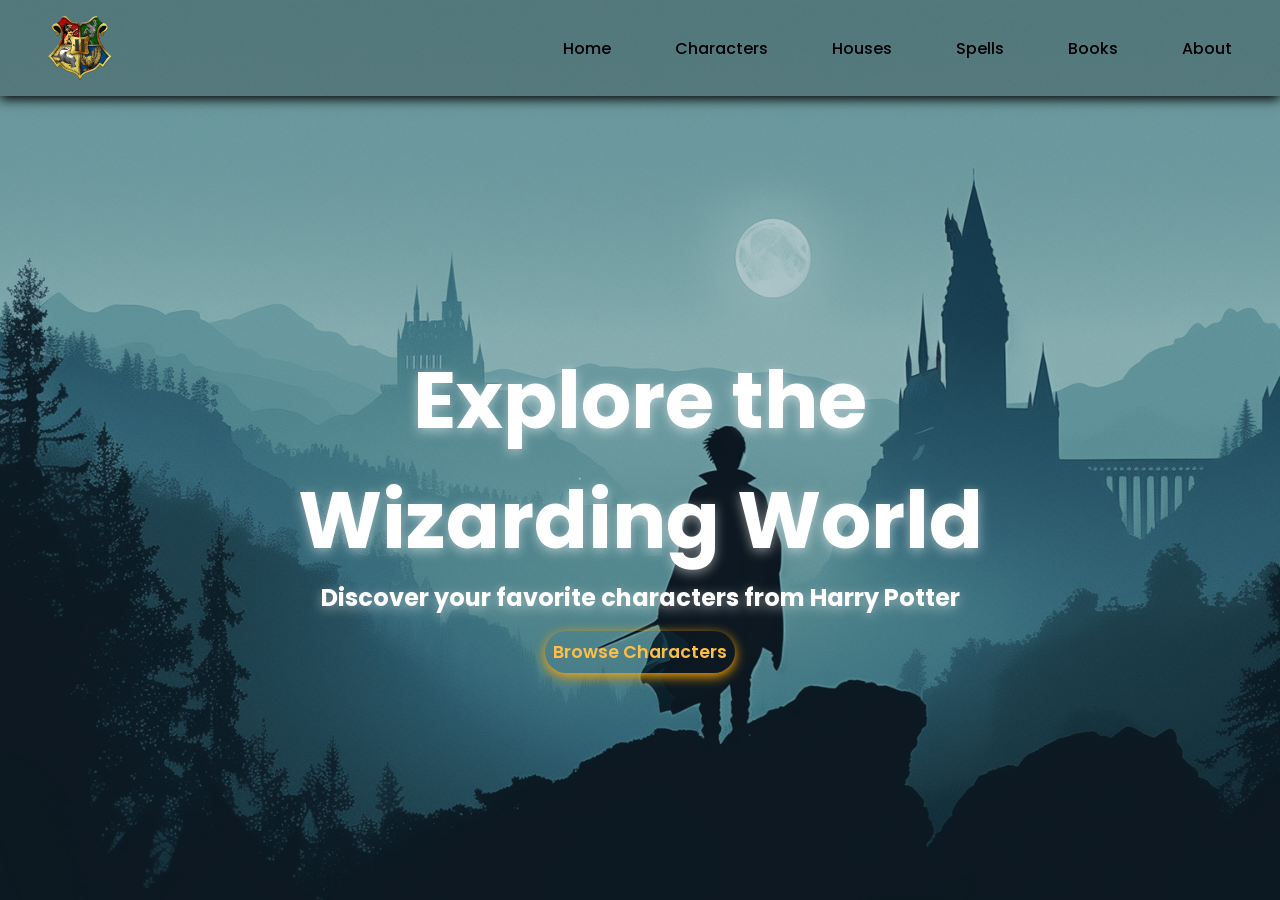
==== index.html @ 9228569e "Completed the home page" ====
<!doctype html>
<html lang="en">
  <head>
    <meta charset="UTF-8" />
    <meta name="viewport" content="width=device-width, initial-scale=1.0" />
    <title>Harry Potter Fan Page</title>
    <link rel="icon" href="Assets/Logo Favicon.png" type="image/x-icon" />
    <link rel="stylesheet" href="style.css" />
    <link rel="preconnect" href="https://fonts.googleapis.com" />
    <link rel="preconnect" href="https://fonts.gstatic.com" crossorigin />
    <link
      href="https://fonts.googleapis.com/css2?family=Poppins:ital,wght@0,100;0,200;0,300;0,400;0,500;0,600;0,700;0,800;0,900;1,100;1,200;1,300;1,400;1,500;1,600;1,700;1,800;1,900&display=swap"
      rel="stylesheet"
    />
  </head>
  <body>
    <nav id="navbar">
      <img src="Assets/Logo Favicon.png" class="logo" />
      <div class="links">
        <a href="#" onclick="">Home</a>
        <a href="#" onclick="">Characters</a>
        <a href="#" onclick="">Houses</a>
        <a href="#" onclick="">Spells</a>
        <a href="#" onclick="">Books</a>
        <a href="#" onclick="">About</a>
      </div>
    </nav>
    <section id="hero">
        <div class="hero-top">
            <h1>Explore the<br>Wizarding World</h1>
            <h2>Discover your favorite characters from Harry Potter</h2>
        </div>
        <div class="hero-bottom">
            <button class="browse-characters">Browse Characters</button>
        </div>
    </section>
  </body>
  <script src="script.js"></script>
</html>
---- style.css ----
* {
    margin: 0;
    padding: 0;
    box-sizing: border-box;
    font-family: "Poppins", sans-serif;
    font-style: normal;
}

/* Body */

body {
    min-height: 100vh;
    background: linear-gradient(to top, rgba(0, 0, 0, 0.2) 50%, rgba(0, 0, 0, 0.2) 50%), url(Assets/Background.png);
    background-position: center;
    background-repeat: no-repeat;
    background-size: cover;
}

/* Navbar */

#navbar {
    position: sticky;
    top: 0;
    z-index: 1000;
    background: linear-gradient(to top, rgba(0, 0, 0, 0.2) 50%, rgba(0, 0, 0, 0.2) 50%);
    padding: 1rem 3rem;
    box-shadow: 0 0.2rem 0.7rem black;
    display: flex;
    justify-content: space-between;
    align-items: center;
}

#navbar .logo {
    width: 4rem;
    height: 4rem;
}

#navbar .links {
    display: flex;
    gap: 4rem;
}

#navbar .links a {
    text-decoration: none;
    font-weight: 500;
    color: black;
    font-size: 1rem;
    position: relative;
}

#navbar .links a::before {
    content: "";
    position: absolute;
    left: 50%;
    right: 50%;
    bottom: -0.2rem;
    height: 0.2rem;
    width: 0;
    background-color: orange;
    transition: 0.3s ease-out;
}

#navbar .links a:hover::before {
    width: 100%;
    left: 0;
    right: 0;
}

/* Hero Content */

#hero {
    display: flex;
    flex-direction: column;
    justify-content: center;  
    align-items: center;
    height: calc(100vh - 6rem);           
    text-align: center;
}

#hero .hero-top h1 {
    font-size: 5rem;
    color: white;
    text-shadow: 0 0.2rem 0.7rem rgba(255, 255, 255, 0.5);
}

#hero .hero-top h2 {
    color: white;
    font-size: 1.5rem;
    text-shadow: 0 0.2rem 0.7rem rgba(255, 255, 255, 0.5);
}

#hero .hero-bottom {
    position: relative;
    top: 1rem;
}

#hero .hero-bottom .browse-characters {
    background: transparent;
    border: transparent;
    box-shadow: 0 0.2rem 0.7rem orange;
    padding: 0.5rem;
    font-size: 1.1rem;
    border-radius: 2rem;
    color: rgb(255, 190, 69);
    font-weight: 600;
    cursor: pointer;
}
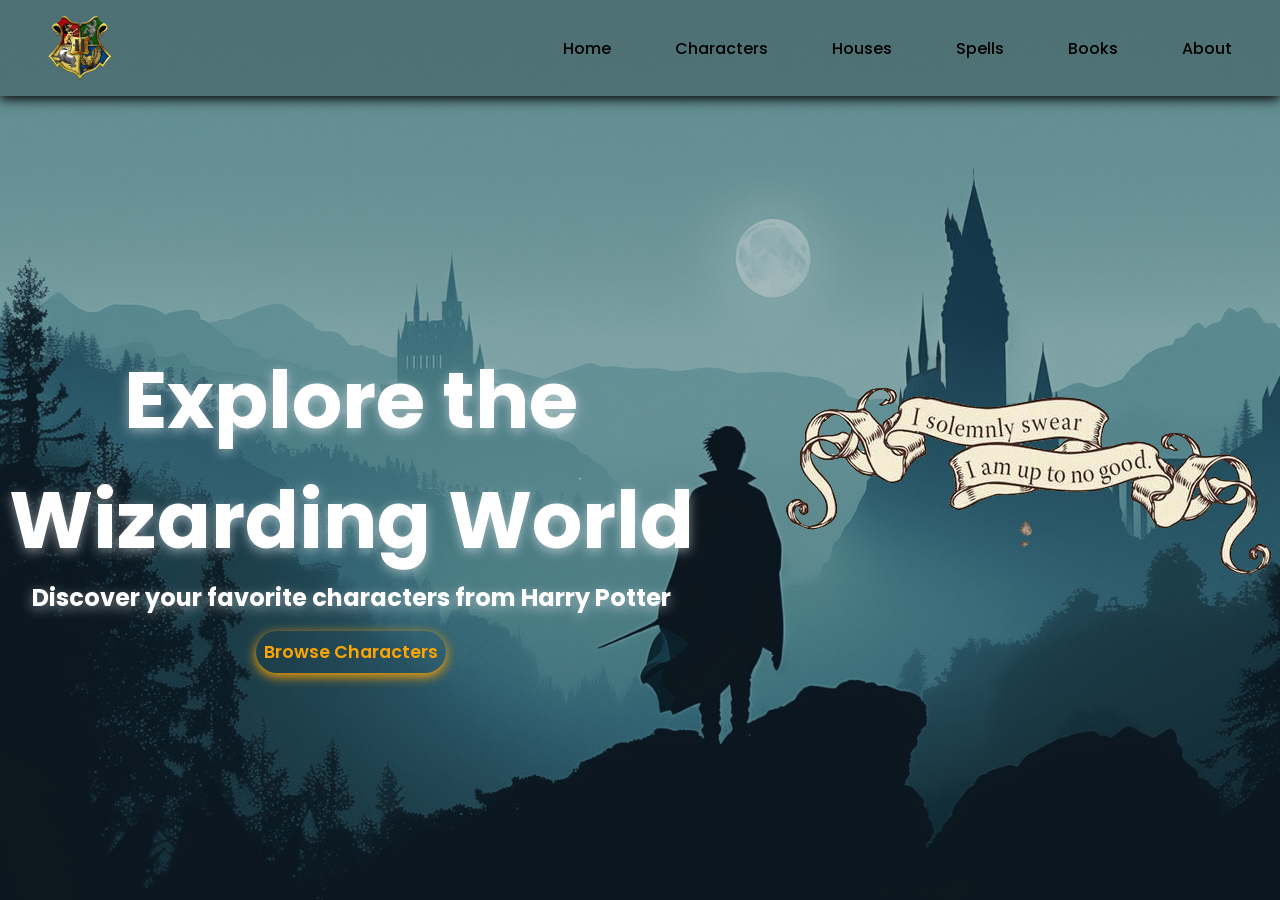
==== commit 4ba88681: "Added Some Animations" ====
--- a/index.html
+++ b/index.html
@@ -26,6 +26,7 @@
       </div>
     </nav>
     <section id="hero">
+      <div class="hero-content">
         <div class="hero-top">
             <h1>Explore the<br>Wizarding World</h1>
             <h2>Discover your favorite characters from Harry Potter</h2>
@@ -33,6 +34,10 @@
         <div class="hero-bottom">
             <button class="browse-characters">Browse Characters</button>
         </div>
+      </div>
+      <div class="animation">
+        <img src="Assets/gif1.gif" class="logo-gif" alt="gif">
+      </div>
     </section>
   </body>
   <script src="script.js"></script>
--- a/style.css
+++ b/style.css
@@ -10,7 +10,7 @@
 
 body {
     min-height: 100vh;
-    background: linear-gradient(to top, rgba(0, 0, 0, 0.2) 50%, rgba(0, 0, 0, 0.2) 50%), url(Assets/Background.png);
+    background: linear-gradient(to top, rgba(0, 0, 0, 0.25) 50%, rgba(0, 0, 0, 0.25) 50%), url(Assets/Background.png);
     background-position: center;
     background-repeat: no-repeat;
     background-size: cover;
@@ -70,24 +70,39 @@
 
 #hero {
     display: flex;
+    flex-direction: row;
+    justify-content: center;  
+    align-items: center;
+    height: calc(100vh - 6rem);
+    text-align: center;
+    gap: 5rem;
+}
+
+#hero .hero-content {
+    display: flex;
     flex-direction: column;
     justify-content: center;  
     align-items: center;
-    height: calc(100vh - 6rem);           
     text-align: center;
 }
+
+/* Hero Top */
 
 #hero .hero-top h1 {
     font-size: 5rem;
     color: white;
     text-shadow: 0 0.2rem 0.7rem rgba(255, 255, 255, 0.5);
+    animation: bounce-in 0.8s ease-in-out;
 }
 
 #hero .hero-top h2 {
     color: white;
     font-size: 1.5rem;
     text-shadow: 0 0.2rem 0.7rem rgba(255, 255, 255, 0.5);
+    animation: bounce-in 0.8s ease-in-out;
 }
+
+/* Hero Bottom */
 
 #hero .hero-bottom {
     position: relative;
@@ -101,7 +116,32 @@
     padding: 0.5rem;
     font-size: 1.1rem;
     border-radius: 2rem;
-    color: rgb(255, 190, 69);
+    color: orange;
     font-weight: 600;
     cursor: pointer;
+    animation: bounce-in 0.8s ease-in-out;
+    transition: all 0.3s ease;
+}
+
+#hero .hero-bottom .browse-characters:hover {
+    transform: translateY(-5px) scale(1.1);
+    box-shadow: 0 0.4rem 1.2rem orange;
+    color: white;
+    transition: all 0.3s ease;
+}
+
+/* Hero-Animation */
+
+#hero .animation .logo-gif {
+    animation: bounce-in 0.8s ease-in-out;
+}
+
+@keyframes bounce-in {
+    from {
+        transform: translateY(8vh);
+    }
+
+    to {
+        transform: translateY(0vh);
+    }
 }
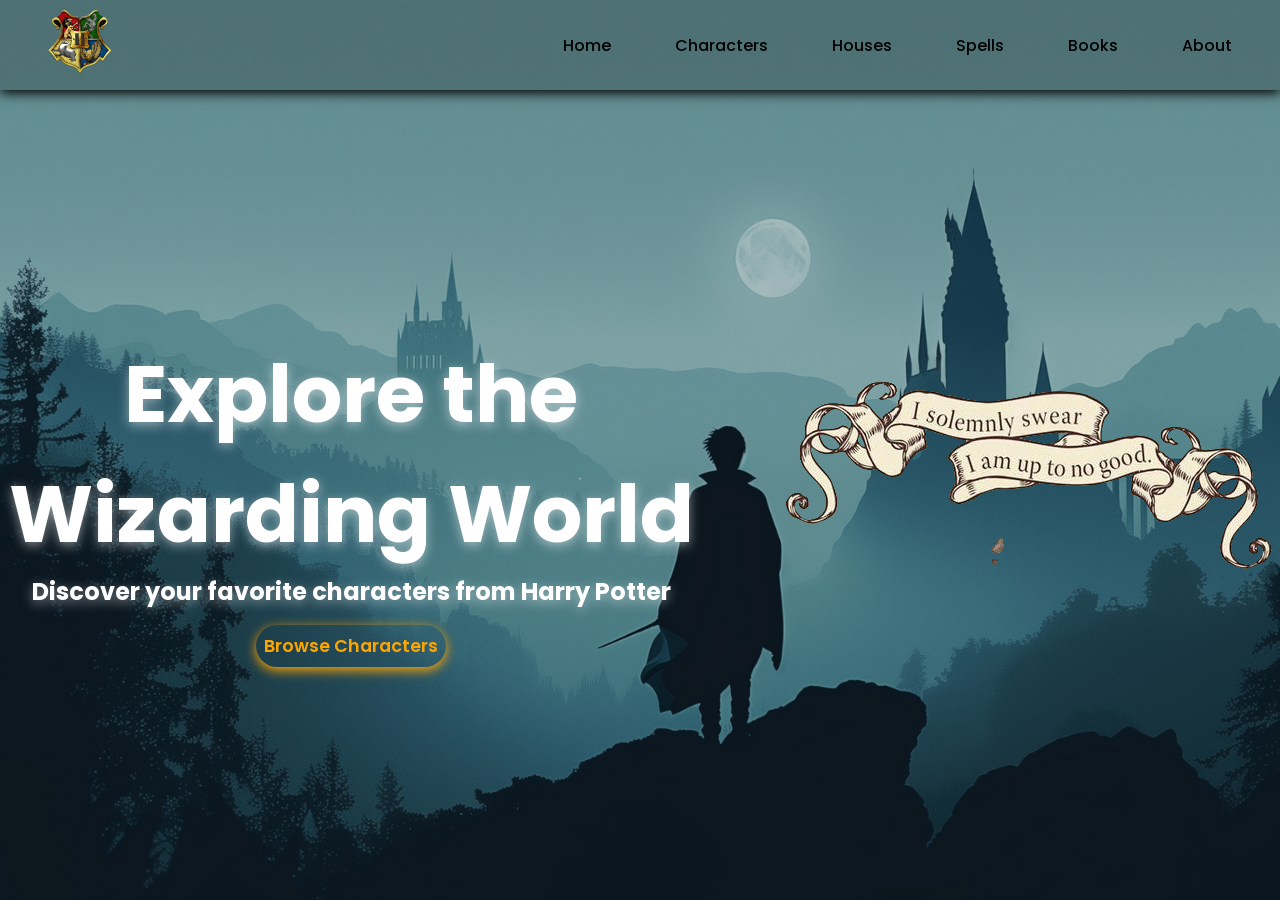
==== commit e01ae2e7: "Did some changes" ====
--- a/index.html
+++ b/index.html
@@ -15,29 +15,31 @@
   </head>
   <body>
     <nav id="navbar">
-      <img src="Assets/Logo Favicon.png" class="logo" />
+      <a href="index.html"><img src="Assets/Logo Favicon.png" class="logo"/></a>
       <div class="links">
-        <a href="#" onclick="">Home</a>
-        <a href="#" onclick="">Characters</a>
-        <a href="#" onclick="">Houses</a>
-        <a href="#" onclick="">Spells</a>
-        <a href="#" onclick="">Books</a>
-        <a href="#" onclick="">About</a>
+        <a href="#" data-page="home">Home</a>
+        <a href="#" data-page="characters">Characters</a>
+        <a href="#" data-page="houses">Houses</a>
+        <a href="#" data-page="spells">Spells</a>
+        <a href="#" data-page="books">Books</a>
+        <a href="#" data-page="about">About</a>
       </div>
     </nav>
-    <section id="hero">
-      <div class="hero-content">
-        <div class="hero-top">
-            <h1>Explore the<br>Wizarding World</h1>
+    <section id="home" class="page active">
+      <section id="hero">
+        <div class="hero-content">
+          <div class="hero-top">
+            <h1>Explore the<br />Wizarding World</h1>
             <h2>Discover your favorite characters from Harry Potter</h2>
+          </div>
+          <div class="hero-bottom">
+            <button class="browse-characters">Browse Characters</button>
+          </div>
         </div>
-        <div class="hero-bottom">
-            <button class="browse-characters">Browse Characters</button>
+        <div class="animation">
+          <img src="Assets/gif1.gif" class="logo-gif" alt="gif" />
         </div>
-      </div>
-      <div class="animation">
-        <img src="Assets/gif1.gif" class="logo-gif" alt="gif">
-      </div>
+      </section>
     </section>
   </body>
   <script src="script.js"></script>
--- a/style.css
+++ b/style.css
@@ -16,6 +16,15 @@
     background-size: cover;
 }
 
+.page {
+    display: none;
+    min-height: calc(100vh - 6rem);
+}
+
+.page.active {
+    display: block;
+}
+
 /* Navbar */
 
 #navbar {
@@ -23,7 +32,7 @@
     top: 0;
     z-index: 1000;
     background: linear-gradient(to top, rgba(0, 0, 0, 0.2) 50%, rgba(0, 0, 0, 0.2) 50%);
-    padding: 1rem 3rem;
+    padding: 0.6rem 3rem;
     box-shadow: 0 0.2rem 0.7rem black;
     display: flex;
     justify-content: space-between;
@@ -66,17 +75,19 @@
     right: 0;
 }
 
-/* Hero Content */
+/* Hero*/
 
 #hero {
     display: flex;
     flex-direction: row;
     justify-content: center;  
     align-items: center;
-    height: calc(100vh - 6rem);
+    min-height: calc(100vh - 6rem);
     text-align: center;
     gap: 5rem;
 }
+
+/* Hero Content */
 
 #hero .hero-content {
     display: flex;
@@ -92,14 +103,14 @@
     font-size: 5rem;
     color: white;
     text-shadow: 0 0.2rem 0.7rem rgba(255, 255, 255, 0.5);
-    animation: bounce-in 0.8s ease-in-out;
+    animation: bounce-in 1s ease-in-out;
 }
 
 #hero .hero-top h2 {
     color: white;
     font-size: 1.5rem;
     text-shadow: 0 0.2rem 0.7rem rgba(255, 255, 255, 0.5);
-    animation: bounce-in 0.8s ease-in-out;
+    animation: bounce-in 1s ease-in-out;
 }
 
 /* Hero Bottom */
@@ -119,7 +130,7 @@
     color: orange;
     font-weight: 600;
     cursor: pointer;
-    animation: bounce-in 0.8s ease-in-out;
+    animation: bounce-in 1s ease-in-out;
     transition: all 0.3s ease;
 }
 
@@ -127,13 +138,13 @@
     transform: translateY(-5px) scale(1.1);
     box-shadow: 0 0.4rem 1.2rem orange;
     color: white;
-    transition: all 0.3s ease;
+    transition: all 0.4s ease;
 }
 
 /* Hero-Animation */
 
 #hero .animation .logo-gif {
-    animation: bounce-in 0.8s ease-in-out;
+    animation: bounce-in 1s ease-in-out;
 }
 
 @keyframes bounce-in {
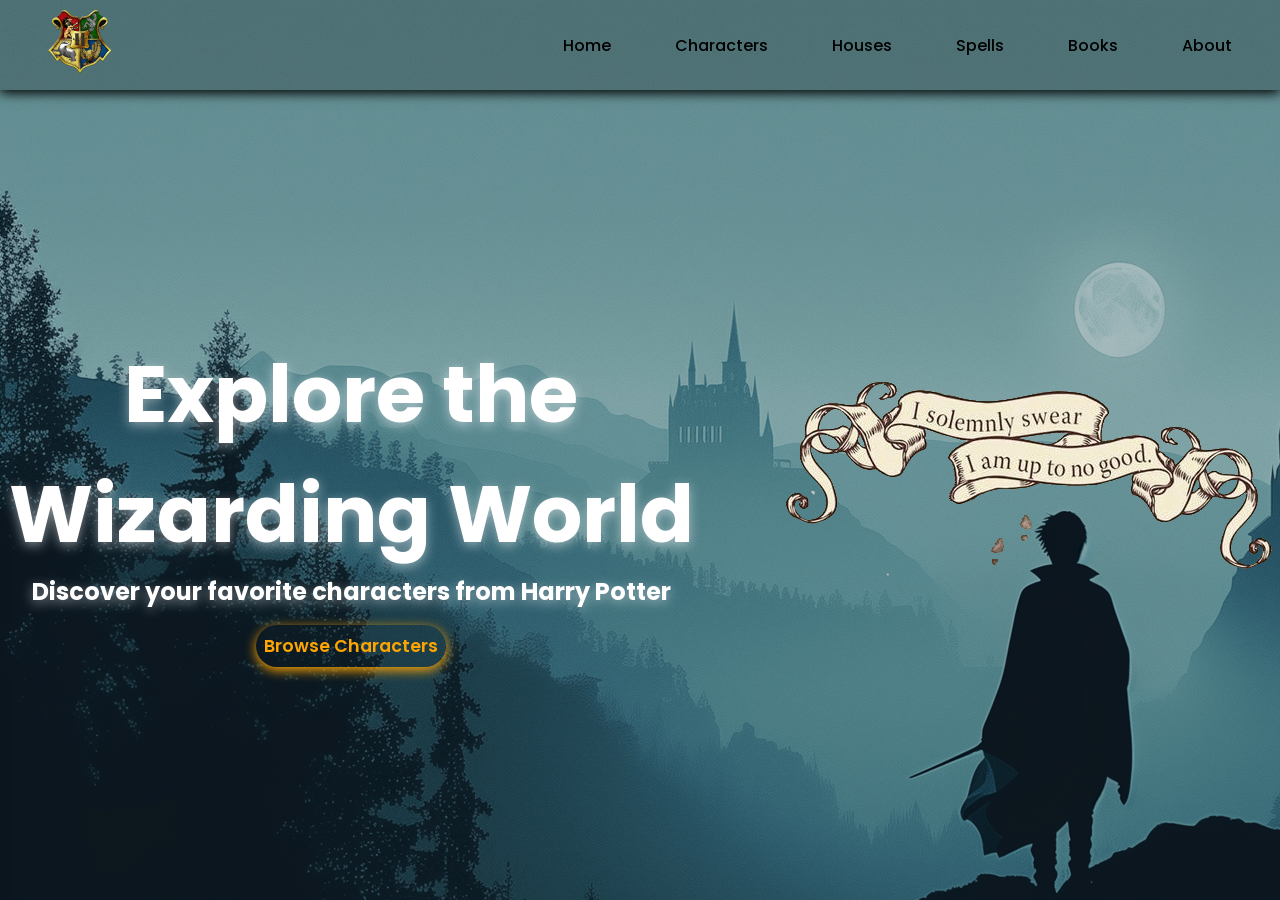
==== commit a1c479a8: "Added Characters Card" ====
--- a/index.html
+++ b/index.html
@@ -13,34 +13,34 @@
       rel="stylesheet"
     />
   </head>
-  <body>
+  <body style="background: linear-gradient(to top, rgba(0, 0, 0, 0.25) 50%, rgba(0, 0, 0, 0.25) 50%), url(Assets/Background.png);">
     <nav id="navbar">
-      <a href="index.html"><img src="Assets/Logo Favicon.png" class="logo"/></a>
+      <a href="index.html"
+        ><img src="Assets/Logo Favicon.png" class="logo"
+      /></a>
       <div class="links">
-        <a href="#" data-page="home">Home</a>
-        <a href="#" data-page="characters">Characters</a>
+        <a href="index.html" data-page="home">Home</a>
+        <a href="characters.html" data-page="characters">Characters</a>
         <a href="#" data-page="houses">Houses</a>
         <a href="#" data-page="spells">Spells</a>
         <a href="#" data-page="books">Books</a>
         <a href="#" data-page="about">About</a>
       </div>
     </nav>
-    <section id="home" class="page active">
-      <section id="hero">
-        <div class="hero-content">
-          <div class="hero-top">
-            <h1>Explore the<br />Wizarding World</h1>
-            <h2>Discover your favorite characters from Harry Potter</h2>
-          </div>
-          <div class="hero-bottom">
-            <button class="browse-characters">Browse Characters</button>
-          </div>
+    <section id="hero">
+      <div class="hero-content">
+        <div class="hero-top">
+          <h1>Explore the<br />Wizarding World</h1>
+          <h2>Discover your favorite characters from Harry Potter</h2>
         </div>
-        <div class="animation">
-          <img src="Assets/gif1.gif" class="logo-gif" alt="gif" />
+        <div class="hero-bottom">
+          <button class="browse-characters">Browse Characters</button>
         </div>
-      </section>
+      </div>
+      <div class="animation">
+        <img src="Assets/gif1.gif" class="logo-gif" alt="gif" />
+      </div>
     </section>
   </body>
   <script src="script.js"></script>
-</html>
+</html>
--- a/style.css
+++ b/style.css
@@ -10,19 +10,10 @@
 
 body {
     min-height: 100vh;
-    background: linear-gradient(to top, rgba(0, 0, 0, 0.25) 50%, rgba(0, 0, 0, 0.25) 50%), url(Assets/Background.png);
+    
     background-position: center;
     background-repeat: no-repeat;
     background-size: cover;
-}
-
-.page {
-    display: none;
-    min-height: calc(100vh - 6rem);
-}
-
-.page.active {
-    display: block;
 }
 
 /* Navbar */
@@ -75,6 +66,8 @@
     right: 0;
 }
 
+/* Home Page */
+
 /* Hero*/
 
 #hero {
@@ -155,4 +148,108 @@
     to {
         transform: translateY(0vh);
     }
+}
+
+/* Characters Page */
+
+/* Ch-Hero */
+
+#ch-hero {
+    overflow: hidden;
+    display: flex;
+    flex-direction: column;
+    text-align: center;
+}
+
+#ch-hero .heading h1 {
+    text-align: center;
+    padding: 2rem;
+    color: #ff9900;
+    font-weight: 900;
+    font-size: 4rem;
+    text-shadow: 0 0.5rem 1rem black;
+    animation: fade-in 1s ease;
+    transition: all 0.3s ease;
+}
+
+@keyframes fade-in {
+    from {
+
+        transform: translateY(3rem);
+    }
+
+    to {
+        transform: translateY(0);
+    }
+}
+
+#ch-hero .ch-searchBar {
+    padding: 4rem;
+    margin-top: -2rem;
+}
+
+#ch-hero .ch-searchBar legend {
+    font-weight: 500;
+    font-size: 1.3rem;
+    animation: fade-in 1s ease;
+    transition: all 0.3s ease;
+}
+
+#ch-hero .ch-searchBar input {
+    background: linear-gradient(to top, rgba(0, 0, 0, 0.1) 50%, rgba(0, 0, 0, 0.1) 50%);
+    border: 0.1rem solid black;
+    box-shadow: 0 0.2rem 0.7rem black;
+    padding: 0.7rem;
+    width: 30vw;
+    font-size: 1.2rem;
+    border-radius: 1rem;
+    font-weight: 500;
+    animation: fade-in 1s ease;
+    transition: all 0.3s ease;
+}
+
+#ch-hero .ch-searchBar input::placeholder {
+    color: rgb(44, 42, 42);
+}
+
+#ch-hero .ch-searchBar input:focus {
+    outline: 0.12rem solid orange;
+    background: linear-gradient(to top, rgba(0, 0, 0, 0.2) 50%, rgba(0, 0, 0, 0.2) 50%);
+}
+
+#ch-hero .ch-searchBar button {
+    font-size: 1rem;
+    margin-left: 2rem;
+    background: linear-gradient(to top, rgba(0, 0, 0, 0.1) 50%, rgba(0, 0, 0, 0.1) 50%);
+    padding: 0.5rem;
+    border-radius: 1rem;
+    border: 0.1rem solid black;
+    box-shadow: 0 0.2rem 0.7rem black;
+    cursor: pointer;
+    animation: fade-in 1s ease;
+    transition: all 0.3s ease;
+}
+
+#ch-hero .ch-searchBar button:hover {
+    border: 0.1rem solid orange;
+    transform: scale(1.1);
+    box-shadow: 0 0.2rem 0.7rem orange;
+}
+
+/* Ch-Cards Section */
+
+#ch-cards {
+    display: grid;
+    max-width: 70vw;
+    margin: 2rem auto;
+    grid-template-columns: repeat(auto-fit, minmax(25rem, 2fr));
+    gap: 2rem;
+    animation: fade-in 1s ease;
+    transition: all 0.3s ease;
+}
+
+#ch-cards .cards {
+    height: 30rem;
+    width: 25rem;
+    background: linear-gradient(to top, rgba(0, 0, 0, 0.1) 50%, rgba(0, 0, 0, 0.1) 50%);
 }
